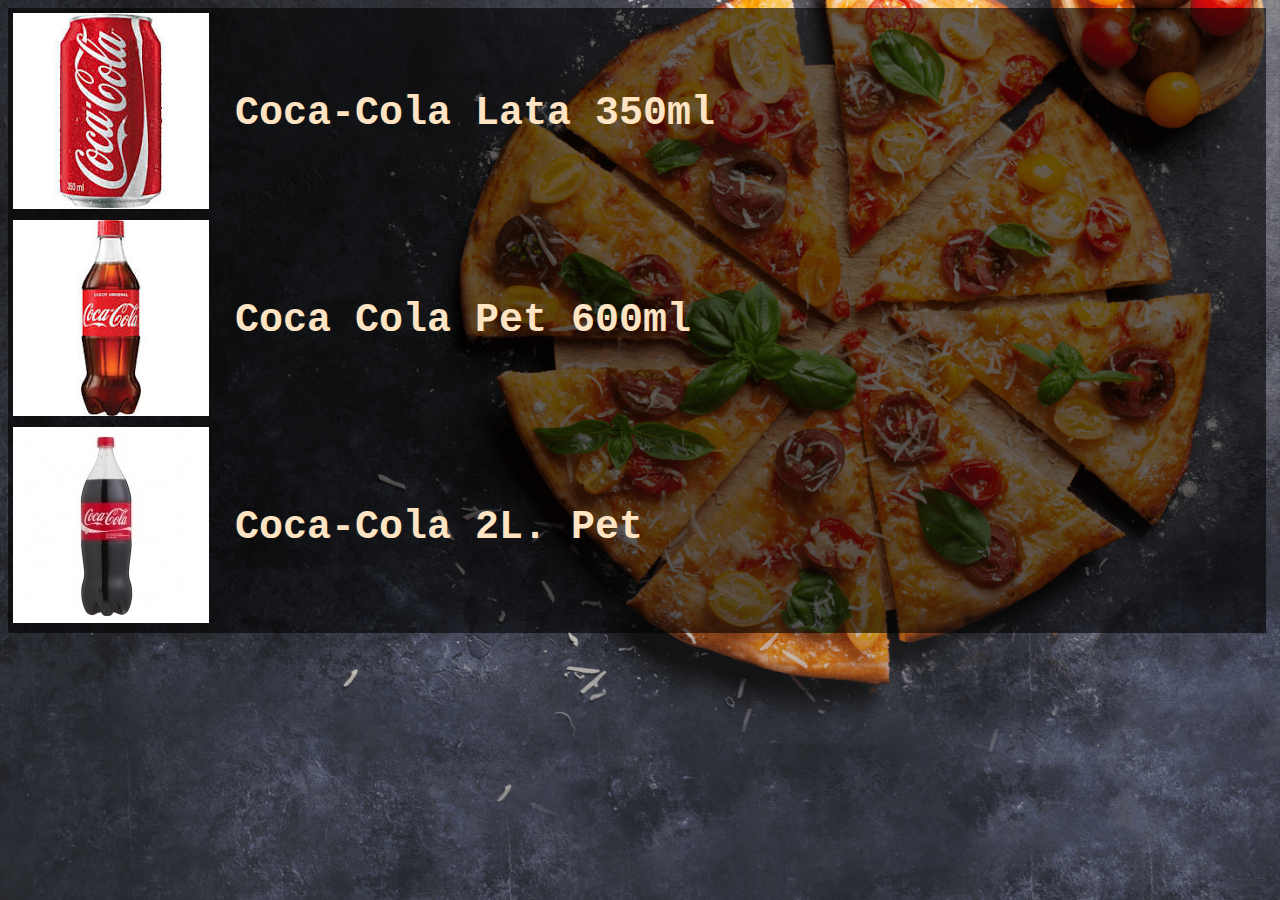
==== bebidasPedido.html @ 4563cde3 "Initial commit" ====
<!DOCTYPE html>
<html lang="pt-br">
<head>
    <meta charset="UTF-8">
    <meta name="viewport" content="width=device-width, initial-scale=1.0">
    <link rel="stylesheet" href="_css/style.css">
    <script language="javascript" src="_javaScript/funcoes.js"></script>
    <title>Hello Pizza</title>
</head>

<body>
    <section>

        <table class="tabelaPedido">
            <tr>
                <td>
                    <img id="CocaColalata" alt="Coca Cola lata"
                    onclick="abrirPedido('Pedido1B','pCocaColaLata');">
                </td>
                <td>
                    <h2 id="pedidos">Coca-Cola Lata 350ml</h2>
                </td>

                        <td id="Pedido1B" class="PedidoOcultado">
                            <h2 id="pedidos">Coca-Cola Lata 350ml </h2>
                            <h2 id="pCocaColaLata" class="nPedidos"></h2>
                            <input id="btnExcluirItem" type="button"
                            onclick="excluirItem('Pedido1B','pCocaColaLata');" value="Excluir">
                        </td>
            </tr>


            <tr>
                <td>
                    <img id="CocaColaSeiscentos" alt="Coca Cola 600ml" 
                    onclick="abrirPedido('Pedido2B','pCocaColaSeiscentos');">
                </td>
                <td>
                    <h2 id="pedidos">Coca Cola Pet 600ml </h2>
                </td>

                    <td id="Pedido2B" class="PedidoOcultado">
                        <h2 id="pedidos">Coca Cola Pet 600ml </h2>
                        <h2 id="pCocaColaSeiscentos" class="nPedidos"></h2>
                        <input id="btnExcluirItem" type="button"
                        onclick="excluirItem('Pedido2B','pCocaColaSeiscentos');" value="Excluir">
                    </td>
            </tr>


            <tr>
                <td>
                    <img id="CocaColaDoisL" alt="Coca-Cola 2litros"
                    onclick="abrirPedido('Pedido3B','pCocaColaDoisL');">
                </td>
                <td>
                    <h2 id="pedidos">Coca-Cola 2L. Pet</h2>
                </td>

                    <td id="Pedido3B" class="PedidoOcultado">
                        <h2 id="pedidos">Coca-Cola 2L. Pet</h2>
                        <h2 id="pCocaColaDoisL" class="nPedidos"></h2>
                        <input id="btnExcluirItem" type="button"
                        onclick="excluirItem('Pedido3B','pCocaColaDoisL');" value="Excluir">
                    </td>
            </tr>

        </table>

    </section>
</body>
</html>
---- _css/style.css ----
@charset "UTF-8"; /* Pelo mesmo motivo que definimos UTF-8 na HTML*/
@import url('https://fonts.googleapis.com/css?family=Staatliches'); /* importado diretamente do google fonts no formato css*/


*{
	font-family: 'Courier New', Courier, monospace;
}

h1,h2,li{
	color: bisque;
	word-break: break-all;
}
h2#pedidos{
	font-size: 40px;
	margin-left: 20px;
	width: 500px;
}
.SubtituloeTexto{
	text-align: left;
	width: 600px;
}


.nPedidos{
	text-align: center;
	position: relative;
	display: block;
}



p{
	color: burlywood;
}

p#pedidos{
	margin-left: 60px;;	
}

body {
	background-image: url("../_img/background-pizza.png");
	background-size: cover;
}


a{ /*aplica diretamente no texto do link*/
	text-decoration: none;
	color: blanchedalmond;
}

.tabelaPedido{
	border-spacing: 4px; /* Espaço entre as células*/
	background-color: rgba(0, 0, 0, 0.596);
}

.MenuInferior{
	background-color: rgba(22, 8, 1, 0.849);
	font-size: 40px;
	font-weight: bolder;
	padding: 15px;  /* Tamanho do container */
	line-height: 100px; /* Espaçamento entre linhas */
	position: relative;
	display: block;
	text-align: center;
	color: rgba(221, 123, 10, 0.842);
}

.PedidoOcultado{
	background-color: rgba(0, 0, 0, 0.596);
	visibility: hidden;
}

input#btnExcluirItem{
	background-color: rgb(160, 0, 0);
	display: block;
	margin: auto;
	position: relative;
	top: -2px;
	font-family: 'Lucida Sans', 'Lucida Sans Regular', 'Lucida Grande', 'Lucida Sans Unicode', Geneva, Verdana, sans-serif;
	font-size: x-large;
	color: burlywood;
}


body#pedido{ /* "#"para id, "." para class */
	background-image: url("../_img/fornoalenha.jpg");
	background-size: cover;
}

iframe#iframePedidos{
	width: 1400px;
	height: 580px;
	margin-bottom: 20px;
}

div#divPedidos{
	text-align: center;
}

figure#containerPizzas figcaption {
	position: relative;
	top: 30px; /*Se afasta do que está--- acima*/
	margin-bottom: 50px; /*Afasta o que está--- abaixo*/
	font-size: 40px;
	font-weight: bolder;
	color: rgb(255, 253, 139);
	text-shadow: 5px 2px 5px rgb(136, 0, 0);
}


img#PizzaMucarela{
	content: url("../_img/sabores/Mucarela.png"); /*  Não é imagem de fundo, é conteúdo, então use o content */
}


img#PizzaPortuguesa{
	content: url("../_img/sabores/Portuguesa.png");
}

img#PizzaBacon{
	content: url("../_img/sabores/Bacon.png");
}

img#PizzaCalabresa{
	content: url("../_img/sabores/Calabresa.png"); 
}

img#PizzaChampignon{
	content: url("../_img/sabores/Champinhon.png");
}

img#PizzaRucula{
	content: url("../_img/sabores/Rucula.png");
}

img#PizzaMargherita{
	content: url("../_img/sabores/Margheritta.png");
}

img#PizzaCamarao{
	content: url("../_img/sabores/Camarao.png");
}

img#CocaColalata{
	content: url("../_img/bebidas/cocalataorig.jpg");
}

img#CocaColaSeiscentos{
	content: url("../_img/bebidas/Coca-Cola600ml .jpg");
}

img#CocaColaDoisL{
	content: url("../_img/bebidas/coca-cola-2-litros.jpg");
}


.fb{
	content: url("../_img/fb.png");
	width: 60px;
}

footer#rodape{
	position: relative;
	clear: both; /* Desconsidera a divisão direita/esquerda, jogando o "rodape" para a base. */
	top: 50px;
	border-top: 1px solid #606060;
	padding-top: 5px;
}
p#rodape{
	text-align: center;
	font-weight: bold;
	line-height: 70px;;
	font-size: 20px;
	color: rgb(250, 196, 87);
	-webkit-text-stroke-width: 1px; /* largura da borda */
    -webkit-text-stroke-color: rgba(53, 27, 27, 0.884); /* cor da borda */
}
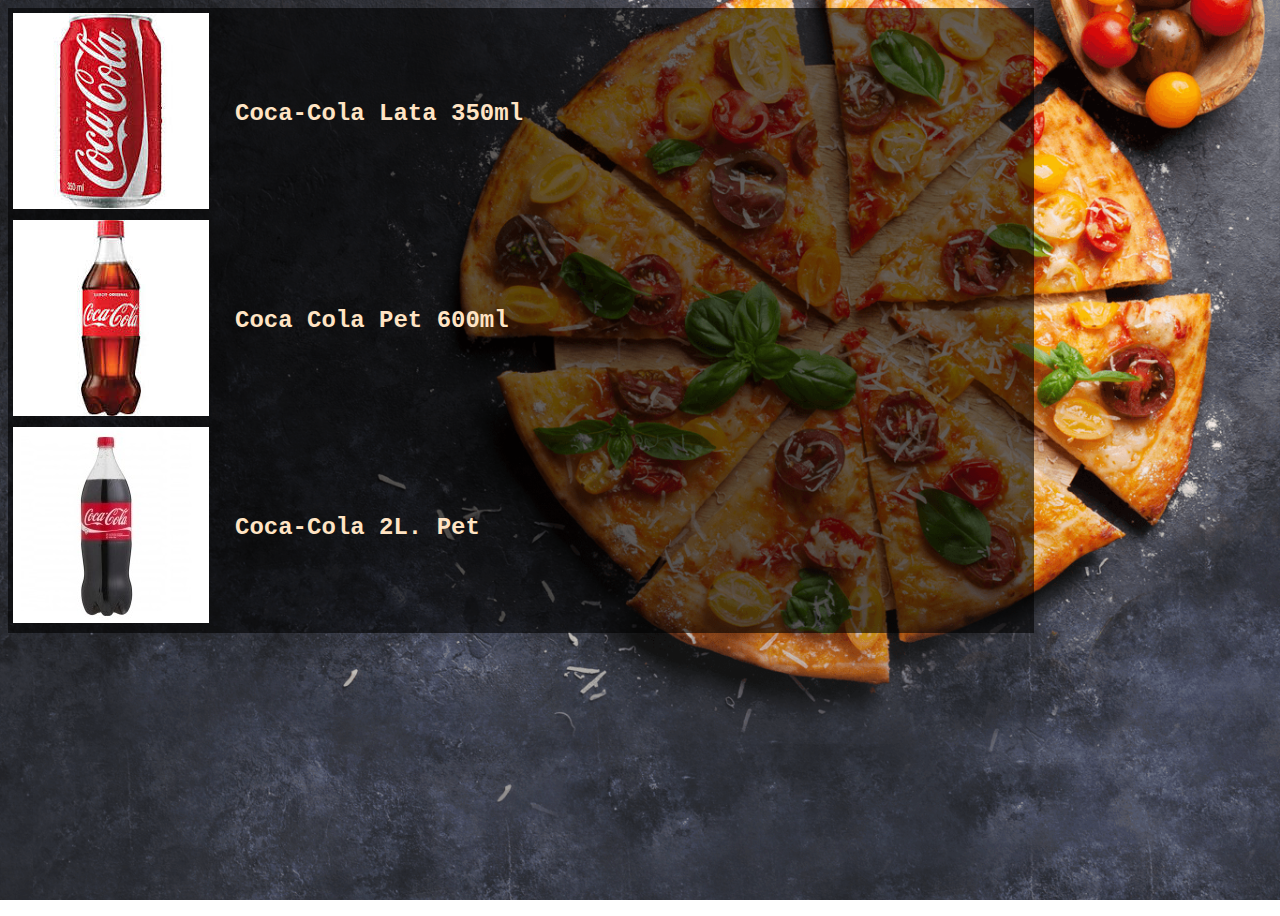
==== commit 1f9f3410: "Mudanças no css 1" ====
--- a/bebidasPedido.html
+++ b/bebidasPedido.html
@@ -3,12 +3,12 @@
 <head>
     <meta charset="UTF-8">
     <meta name="viewport" content="width=device-width, initial-scale=1.0">
-    <link rel="stylesheet" href="_css/style.css">
-    <script language="javascript" src="_javaScript/funcoes.js"></script>
+    <link rel="stylesheet" href="css/style.css">
+    <script language="javascript" src="javaScript/funcoes.js"></script>
     <title>Hello Pizza</title>
 </head>
 
-<body>
+<body class="fullheight">
     <section>
 
         <table class="tabelaPedido">
--- a/css/style.css
+++ b/css/style.css
@@ -0,0 +1,192 @@
+@charset "UTF-8"; /* Pelo mesmo motivo que definimos UTF-8 na HTML*/
+@import url('https://fonts.googleapis.com/css?family=Staatliches'); /* importado diretamente do google fonts no formato css*/
+
+
+*{
+	font-family: 'Courier New', Courier, monospace;
+}
+
+
+h1,h2,li{
+	color: bisque;
+}
+
+p{
+	color: burlywood;
+}
+
+@media screen and (max-width: 500px){ /*and (max-width: 768px) { fonte responsiva com media query*/
+	p#pedidos{
+		width: 30px;
+		display: block;
+	}
+}
+
+h2#pedidos{ 
+	margin-left: 20px;
+}
+
+p#pedidos{
+	margin-left: 30px;
+	max-width: 400px; /*tamanho máximo, podendo variar para menos*/
+}
+
+.PedidoOcultado{ /*trecho escuro do pedido feito*/
+	background-color: rgba(0, 0, 0, 0.596);
+	visibility: hidden;
+	width: 500px;
+}
+
+
+.nPedidos{
+	text-align: center;
+	position: relative;
+	display: block;
+}
+
+
+.fullheight {
+	/*com isso o header ficará sempre com o tamanho da tela */
+	height: 100vh;
+	/*background geralmente uso o modo compacto, mas aqui vou colocar separadamente para explicar cada parte*/
+	/* aqui defino a imagem maior*/
+	background-image: url("../img/background-pizza.png");
+	/*deixa o background com efeito paralax*/
+	background-attachment: fixed;
+	/* cover é para nunca deixar espaço sem imagem*/
+	background-size: cover;
+  }
+
+  .SubtituloeTexto{
+	text-align: left;
+	max-width: 550px;
+	white-space: normal;
+  }
+
+
+a{ /*aplica diretamente no texto do link*/
+	text-decoration: none;
+	color: blanchedalmond;
+}
+
+.tabelaPedido{
+	border-spacing: 4px; /* Espaço entre as células*/
+	background-color: rgba(0, 0, 0, 0.596);
+}
+
+.MenuInferior{
+	background-color: rgba(22, 8, 1, 0.849);
+	font-size: 30px;
+	font-weight: bolder;
+	line-height: 100px; /* Espaçamento entre linhas */
+	position: relative;
+	display: block;
+	text-align: center;
+	color: rgba(141, 105, 64, 0.842);
+}
+
+input#btnExcluirItem{
+	background-color: rgb(160, 0, 0);
+	display: block;
+	margin: auto;
+	position: relative;
+	top: -2px;
+	font-family: 'Lucida Sans', 'Lucida Sans Regular', 'Lucida Grande', 'Lucida Sans Unicode', Geneva, Verdana, sans-serif;
+	font-size: x-large;
+	color: burlywood;
+}
+
+
+body#pedido{ /* "#"para id, "." para class */
+	background-image: url("../img/fornoalenha.jpg");
+	background-size: cover;
+}
+
+iframe#iframePedidos{
+	width: 90%;
+	height: 530px;
+	margin-bottom: 20px;
+}
+
+div#divPedidos{
+	text-align: center;
+}
+
+figure#containerPizzas figcaption {
+	position: relative;
+	top: 30px; /*Se afasta do que está--- acima*/
+	margin-bottom: 50px; /*Afasta o que está--- abaixo*/
+	font-size: 40px;
+	font-weight: bolder;
+	color: rgb(255, 253, 139);
+	text-shadow: 5px 2px 5px rgb(136, 0, 0);
+}
+
+
+img#PizzaMucarela{
+	content: url("../img/sabores/Mucarela.png"); /*  Não é imagem de fundo, é conteúdo, então use o content */
+}
+
+
+img#PizzaPortuguesa{
+	content: url("../img/sabores/Portuguesa.png");
+}
+
+img#PizzaBacon{
+	content: url("../img/sabores/Bacon.png");
+}
+
+img#PizzaCalabresa{
+	content: url("../img/sabores/Calabresa.png"); 
+}
+
+img#PizzaChampignon{
+	content: url("../img/sabores/Champinhon.png");
+}
+
+img#PizzaRucula{
+	content: url("../img/sabores/Rucula.png");
+}
+
+img#PizzaMargherita{
+	content: url("../img/sabores/Margheritta.png");
+}
+
+img#PizzaCamarao{
+	content: url("../img/sabores/Camarao.png");
+}
+
+img#CocaColalata{
+	content: url("../img/bebidas/cocalataorig.jpg");
+}
+
+img#CocaColaSeiscentos{
+	content: url("../img/bebidas/Coca-Cola600ml .jpg");
+}
+
+img#CocaColaDoisL{
+	content: url("../img/bebidas/coca-cola-2-litros.jpg");
+}
+
+
+.fb{
+	content: url("../img/fb.png");
+	width: 60px;
+}
+
+footer#rodape{
+	position: relative;
+	clear: both; /* Desconsidera a divisão direita/esquerda, jogando o "rodape" para a base. */
+	top: 50px;
+	border-top: 1px solid #606060;
+	padding-top: 5px;
+}
+p#rodape{
+	text-align: center;
+	font-weight: bold;
+	line-height: 70px;;
+	font-size: 20px;
+	color: rgb(250, 196, 87);
+	-webkit-text-stroke-width: 1px; /* largura da borda */
+    -webkit-text-stroke-color: rgba(53, 27, 27, 0.884); /* cor da borda */
+}